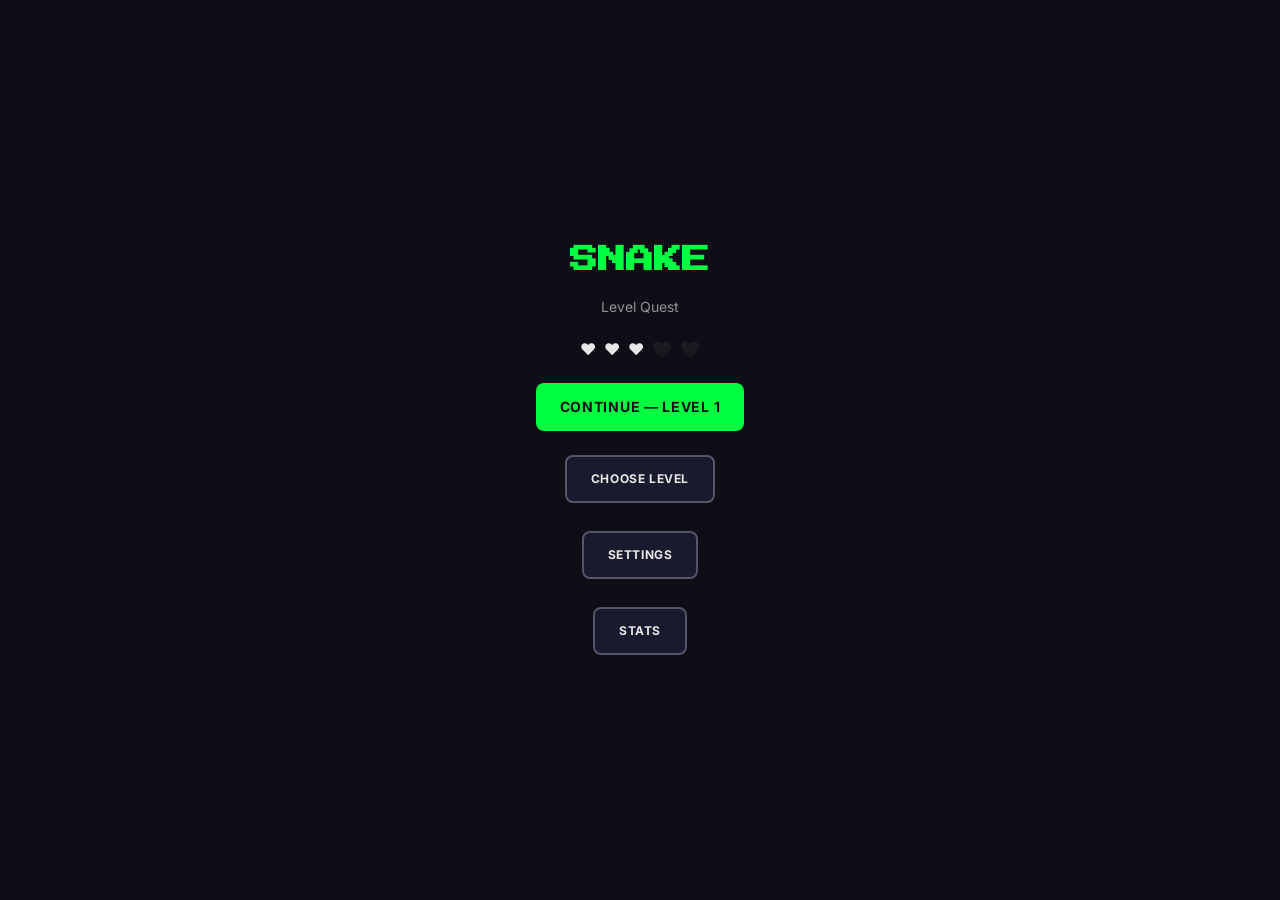
==== index.html @ 6b867656 "feat: safe portal exit directions, UI button fixes, level number on complete Portals now have a fixe" ====
<!DOCTYPE html>
<html lang="en">
<head>
  <meta charset="UTF-8" />
  <meta http-equiv="Cache-Control" content="no-cache, no-store, must-revalidate" />
  <meta http-equiv="Pragma" content="no-cache" />
  <meta http-equiv="Expires" content="0" />
  <meta name="viewport" content="width=device-width, initial-scale=1.0, maximum-scale=1.0, user-scalable=no, viewport-fit=cover" />
  <meta name="apple-mobile-web-app-capable" content="yes" />
  <meta name="apple-mobile-web-app-status-bar-style" content="black-translucent" />
  <meta name="theme-color" content="#0f0e17" />
  <link rel="manifest" href="manifest.json" />
  <title>Snake</title>
  <link rel="preconnect" href="https://fonts.googleapis.com" />
  <link rel="preconnect" href="https://fonts.gstatic.com" crossorigin />
  <link href="https://fonts.googleapis.com/css2?family=Inter:wght@400;500;600;700&family=Press+Start+2P&display=swap" rel="stylesheet" />
  <link rel="stylesheet" href="css/style.css?v=10" />
</head>
<body>
  <div id="app">
    <canvas id="game-canvas"></canvas>
    <div id="ui-layer"></div>
  </div>
  <script type="module" src="js/main.js?v=10"></script>
</body>
</html>
---- css/style.css ----
/* ===== Reset & Base ===== */
*,
*::before,
*::after {
  box-sizing: border-box;
  margin: 0;
  padding: 0;
}

html,
body {
  height: 100dvh;
  height: 100%;  /* fallback for older browsers */
  overflow: hidden;
  background-color: #0f0e17;
  color: #e8e8e8;
  font-family: 'Inter', system-ui, sans-serif;
  -webkit-tap-highlight-color: transparent;
  -webkit-touch-callout: none;
  user-select: none;
  touch-action: none;
  -webkit-user-select: none;
  overscroll-behavior: none;
}

@supports (height: 100dvh) {
  html, body { height: 100dvh; }
}

/* ===== App Container ===== */
#app {
  position: relative;
  width: 100%;
  height: 100%;
}

/* ===== Canvas ===== */
#game-canvas {
  display: block;
  position: absolute;
  top: 0;
  left: 0;
  image-rendering: pixelated;
  image-rendering: crisp-edges;
  touch-action: none;
}

/* ===== UI Layer ===== */
#ui-layer {
  position: absolute;
  inset: 0;
  z-index: 10;
  pointer-events: none;
}

#ui-layer > * {
  pointer-events: auto;
}

/* ===== Font Classes ===== */
.font-pixel {
  font-family: 'Press Start 2P', monospace;
}

.font-ui {
  font-family: 'Inter', system-ui, sans-serif;
}

/* ===== Buttons ===== */
.btn {
  font-family: 'Inter', system-ui, sans-serif;
  font-weight: 700;
  font-size: 14px;
  text-transform: uppercase;
  letter-spacing: 0.05em;
  border-radius: 8px;
  padding: 14px 24px;
  border: none;
  cursor: pointer;
  touch-action: manipulation;
  min-height: 48px;
  transition: transform 0.1s ease;
  outline: none;
}

.btn:active {
  transform: scale(0.95);
}

.btn-primary {
  background-color: #00ff41;
  color: #0f0e17;
}

.btn-secondary {
  background-color: #1a1a2e;
  color: #e8e8e8;
  border: 2px solid #555568;
}

.btn-danger {
  background-color: transparent;
  color: #ff3333;
}

/* ===== Screens ===== */
.screen {
  position: absolute;
  inset: 0;
  display: flex;
  flex-direction: column;
  align-items: center;
  padding: 16px;
  padding-top: calc(16px + env(safe-area-inset-top, 0px));
  padding-bottom: calc(16px + env(safe-area-inset-bottom, 0px));
  padding-left: calc(16px + env(safe-area-inset-left, 0px));
  padding-right: calc(16px + env(safe-area-inset-right, 0px));
  pointer-events: auto;
  opacity: 0;
  transition: opacity 0.2s ease;
}

.screen.active {
  opacity: 1;
}

/* ===== HUD ===== */
.hud {
  position: absolute;
  top: 0;
  left: 0;
  right: 0;
  display: flex;
  justify-content: space-between;
  align-items: center;
  padding: 8px 12px;
  padding-top: calc(8px + env(safe-area-inset-top, 0px));
  font-family: 'Press Start 2P', monospace;
  font-size: 10px;
  color: #e8e8e8;
  pointer-events: none;
  z-index: 20;
}

.hud-left,
.hud-center,
.hud-right {
  display: flex;
  align-items: center;
  gap: 8px;
}

.hud-lives {
  color: #ff3333;
}

.hud-score {
  color: #ffc800;
}

.hud-level {
  color: #00d4ff;
}

/* ===== Modal Overlay ===== */
.modal-overlay {
  position: absolute;
  inset: 0;
  display: flex;
  justify-content: center;
  align-items: center;
  background-color: rgba(15, 14, 23, 0.85);
  z-index: 50;
  pointer-events: auto;
  opacity: 0;
  transition: opacity 0.2s ease;
}

.modal-overlay.active {
  opacity: 1;
}

.modal {
  background-color: #1a1a2e;
  border-radius: 12px;
  padding: 24px;
  max-width: 320px;
  width: 90%;
  text-align: center;
  border: 1px solid #555568;
}

.modal h2 {
  font-family: 'Press Start 2P', monospace;
  font-size: 14px;
  margin-bottom: 16px;
  color: #00ff41;
}

.modal p {
  font-size: 14px;
  color: #888899;
  margin-bottom: 20px;
  line-height: 1.5;
}

.modal .btn + .btn {
  margin-top: 10px;
}

/* ===== Level Select Pulse ===== */
@keyframes level-pulse {
  0%, 100% { box-shadow: 0 0 6px rgba(255, 255, 255, 0.2); }
  50% { box-shadow: 0 0 16px rgba(255, 255, 255, 0.5); }
}

.level-node-current {
  animation: level-pulse 1.5s ease-in-out infinite;
}

/* ===== Utility ===== */
.text-green { color: #00ff41; }
.text-blue { color: #00d4ff; }
.text-gold { color: #ffc800; }
.text-red { color: #ff3333; }
.text-muted { color: #555568; }
.text-center { text-align: center; }

.mt-auto { margin-top: auto; }
.mb-8 { margin-bottom: 8px; }
.mb-16 { margin-bottom: 16px; }
.mb-24 { margin-bottom: 24px; }
.gap-8 { gap: 8px; }
.gap-12 { gap: 12px; }
.w-full { width: 100%; }

/* ===== Settings Screen ===== */
.settings-section {
  width: 100%;
  max-width: 340px;
  padding: 0 16px;
  margin-bottom: 20px;
}

.settings-section h3 {
  margin-bottom: 10px;
}

.settings-toggle-group {
  display: flex;
  gap: 4px;
  background: #1a1a2e;
  border-radius: 8px;
  padding: 4px;
  border: 1px solid #555568;
}

.settings-toggle-group button {
  flex: 1;
  font-family: 'Inter', system-ui, sans-serif;
  font-size: 12px;
  font-weight: 600;
  padding: 10px 8px;
  border: none;
  border-radius: 6px;
  cursor: pointer;
  background: transparent;
  color: #888899;
  transition: background 0.2s, color 0.2s;
}

.settings-toggle-group button.active {
  background: #00ff41;
  color: #0f0e17;
}

.settings-toggle-group-4 button {
  font-size: 11px;
  padding: 10px 4px;
}

.settings-row {
  display: flex;
  justify-content: space-between;
  align-items: center;
  padding: 12px 0;
  border-bottom: 1px solid rgba(85, 85, 104, 0.3);
}

.settings-row-label {
  font-family: 'Inter', system-ui, sans-serif;
  font-size: 14px;
  color: #e8e8e8;
}

/* Toggle switch */
.toggle-switch {
  width: 48px;
  height: 26px;
  border-radius: 13px;
  background: #555568;
  position: relative;
  cursor: pointer;
  transition: background 0.25s ease;
  flex-shrink: 0;
}

.toggle-switch.on {
  background: #00ff41;
}

.toggle-switch .toggle-knob {
  width: 22px;
  height: 22px;
  border-radius: 50%;
  background: #e8e8e8;
  position: absolute;
  top: 2px;
  left: 2px;
  transition: transform 0.25s ease;
}

.toggle-switch.on .toggle-knob {
  transform: translateX(22px);
}

.btn-reset-progress {
  width: 100%;
  padding: 14px;
  border-radius: 8px;
  border: 2px solid #ff3333;
  background: transparent;
  color: #ff3333;
  font-family: 'Inter', system-ui, sans-serif;
  font-weight: 700;
  font-size: 14px;
  cursor: pointer;
  transition: background 0.2s, color 0.2s;
}

.btn-reset-progress:active {
  background: #ff3333;
  color: #0f0e17;
}

.btn-reset-confirm {
  width: 100%;
  padding: 14px;
  border-radius: 8px;
  border: none;
  background: #ff3333;
  color: #e8e8e8;
  font-family: 'Inter', system-ui, sans-serif;
  font-weight: 700;
  font-size: 14px;
  cursor: pointer;
}

.btn-reset-cancel {
  width: 100%;
  padding: 14px;
  border-radius: 8px;
  border: 2px solid #555568;
  background: transparent;
  color: #e8e8e8;
  font-family: 'Inter', system-ui, sans-serif;
  font-weight: 600;
  font-size: 13px;
  cursor: pointer;
}

/* ===== Countdown Overlay ===== */
.countdown-overlay {
  position: absolute;
  inset: 0;
  display: flex;
  align-items: center;
  justify-content: center;
  background: rgba(15, 14, 23, 0.6);
  z-index: 25;
  pointer-events: none;
}

.countdown-num {
  font-size: 48px;
  color: #e8e8e8;
  text-shadow: 0 4px 12px rgba(0, 0, 0, 0.5);
  animation: countdown-pop 0.5s ease-out;
}

@keyframes countdown-pop {
  0% { transform: scale(2); opacity: 0; }
  50% { transform: scale(1.1); opacity: 1; }
  100% { transform: scale(1); opacity: 1; }
}

/* ===== Stats Screen Cards ===== */
.stat-card {
  background: #1a1a2e;
  border-radius: 12px;
  padding: 16px 12px;
  display: flex;
  flex-direction: column;
  align-items: center;
  gap: 6px;
}

.stat-card-value {
  color: #00ff41;
  font-size: 20px;
}

.stat-card-label {
  color: #555568;
  font-size: 11px;
}

/* ===== Control Test Area (Settings) ===== */
.control-test-area {
  position: relative;
  width: 100%;
  height: 140px;
  margin-top: 10px;
  background: rgba(255, 255, 255, 0.03);
  border: 1px dashed rgba(255, 255, 255, 0.15);
  border-radius: 12px;
  overflow: hidden;
  touch-action: none;
}

.control-test-arrow {
  position: absolute;
  top: 45%;
  left: 50%;
  transform: translate(-50%, -50%);
  font-size: 40px;
  color: rgba(255, 255, 255, 0.15);
  transition: color 0.15s, transform 0.15s;
  pointer-events: none;
}

.control-test-arrow.flash {
  color: #00ff41;
  text-shadow: 0 0 12px #00ff41;
}

/* Tap feedback: flash the left or right half of the test area */
.control-test-area.flash-left {
  background: linear-gradient(to right, rgba(0, 255, 65, 0.12) 0%, rgba(0, 255, 65, 0.12) 50%, transparent 50%);
}
.control-test-area.flash-right {
  background: linear-gradient(to right, transparent 50%, rgba(0, 255, 65, 0.12) 50%, rgba(0, 255, 65, 0.12) 100%);
}

.control-test-dpad {
  position: absolute;
  bottom: 30px;
  left: 50%;
  transform: translateX(-50%);
  width: 120px;
  height: 120px;
  display: grid;
  grid-template-areas:
    ". up ."
    "left . right"
    ". down .";
  grid-template-columns: 1fr 1fr 1fr;
  grid-template-rows: 1fr 1fr 1fr;
  gap: 2px;
}

.control-test-dual {
  position: absolute;
  inset: 0;
  display: flex;
}

.control-test-dual-zone {
  flex: 1;
  display: flex;
  align-items: center;
  justify-content: center;
  font-size: 32px;
  color: rgba(255, 255, 255, 0.12);
  cursor: pointer;
  touch-action: none;
}

.control-test-dual-zone:first-child {
  border-right: 1px dashed rgba(255, 255, 255, 0.1);
}

/* ===== D-Pad Overlay ===== */
.dpad-container {
  position: fixed;
  bottom: 20px;
  right: 12px;
  width: 190px;
  height: 190px;
  z-index: 30;
  pointer-events: auto;
  touch-action: none;
  display: grid;
  grid-template-areas:
    ". up ."
    "left . right"
    ". down .";
  grid-template-columns: 1fr 1fr 1fr;
  grid-template-rows: 1fr 1fr 1fr;
  gap: 3px;
  /* Expand the actual touch area beyond the visible D-pad */
  padding: 16px;
  margin: -16px;
}

.dpad-btn {
  background: rgba(255, 255, 255, 0.1);
  border: 2px solid rgba(255, 255, 255, 0.25);
  border-radius: 10px;
  color: rgba(255, 255, 255, 0.6);
  font-size: 24px;
  display: flex;
  align-items: center;
  justify-content: center;
  user-select: none;
  -webkit-user-select: none;
  transition: background 0.1s, border-color 0.1s, color 0.1s;
}

/* In gameplay overlay, container handles touches — buttons are visual only */
.dpad-container .dpad-btn {
  pointer-events: none;
}

.dpad-btn:active,
.dpad-btn.active-feedback {
  background: rgba(0, 255, 65, 0.3);
  border-color: rgba(0, 255, 65, 0.5);
  color: rgba(0, 255, 65, 0.8);
}

.dpad-up { grid-area: up; }
.dpad-left { grid-area: left; }
.dpad-right { grid-area: right; }
.dpad-down { grid-area: down; }

/* ===== Dual Pad Overlay ===== */
.dual-pad {
  position: fixed;
  bottom: 0;
  left: 0;
  right: 0;
  height: 40%;
  z-index: 30;
  pointer-events: auto;
  touch-action: none;
  display: flex;
}

.dual-pad-zone {
  flex: 1;
  display: flex;
  align-items: center;
  justify-content: center;
  border-top: 1px solid rgba(255, 255, 255, 0.08);
  transition: background 0.1s;
}

.dual-pad-left {
  border-right: 1px solid rgba(255, 255, 255, 0.06);
}

.dual-pad-zone .dual-pad-icon {
  font-size: 36px;
  color: rgba(255, 255, 255, 0.12);
  pointer-events: none;
  user-select: none;
}

.dual-pad-zone.active-feedback {
  background: rgba(0, 255, 65, 0.08);
}

.dual-pad-zone.active-feedback .dual-pad-icon {
  color: rgba(0, 255, 65, 0.35);
}
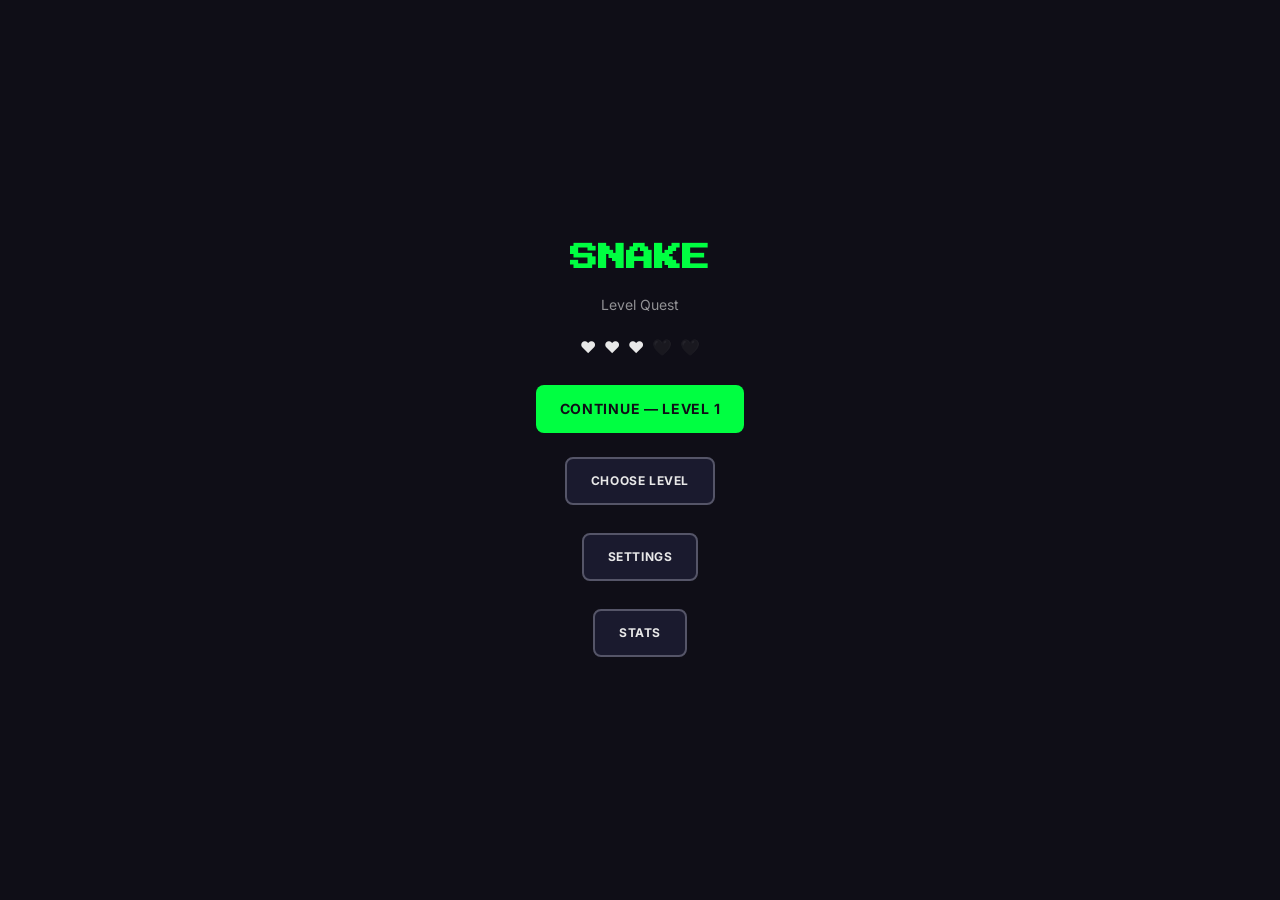
==== commit d0657477: "feat: lives timer regen, smooth camera, Continue fix, no win bonus Lives system: removed extra life " ====
--- a/index.html
+++ b/index.html
@@ -14,13 +14,13 @@
   <link rel="preconnect" href="https://fonts.googleapis.com" />
   <link rel="preconnect" href="https://fonts.gstatic.com" crossorigin />
   <link href="https://fonts.googleapis.com/css2?family=Inter:wght@400;500;600;700&family=Press+Start+2P&display=swap" rel="stylesheet" />
-  <link rel="stylesheet" href="css/style.css?v=10" />
+  <link rel="stylesheet" href="css/style.css?v=12" />
 </head>
 <body>
   <div id="app">
     <canvas id="game-canvas"></canvas>
     <div id="ui-layer"></div>
   </div>
-  <script type="module" src="js/main.js?v=10"></script>
+  <script type="module" src="js/main.js?v=12"></script>
 </body>
 </html>
